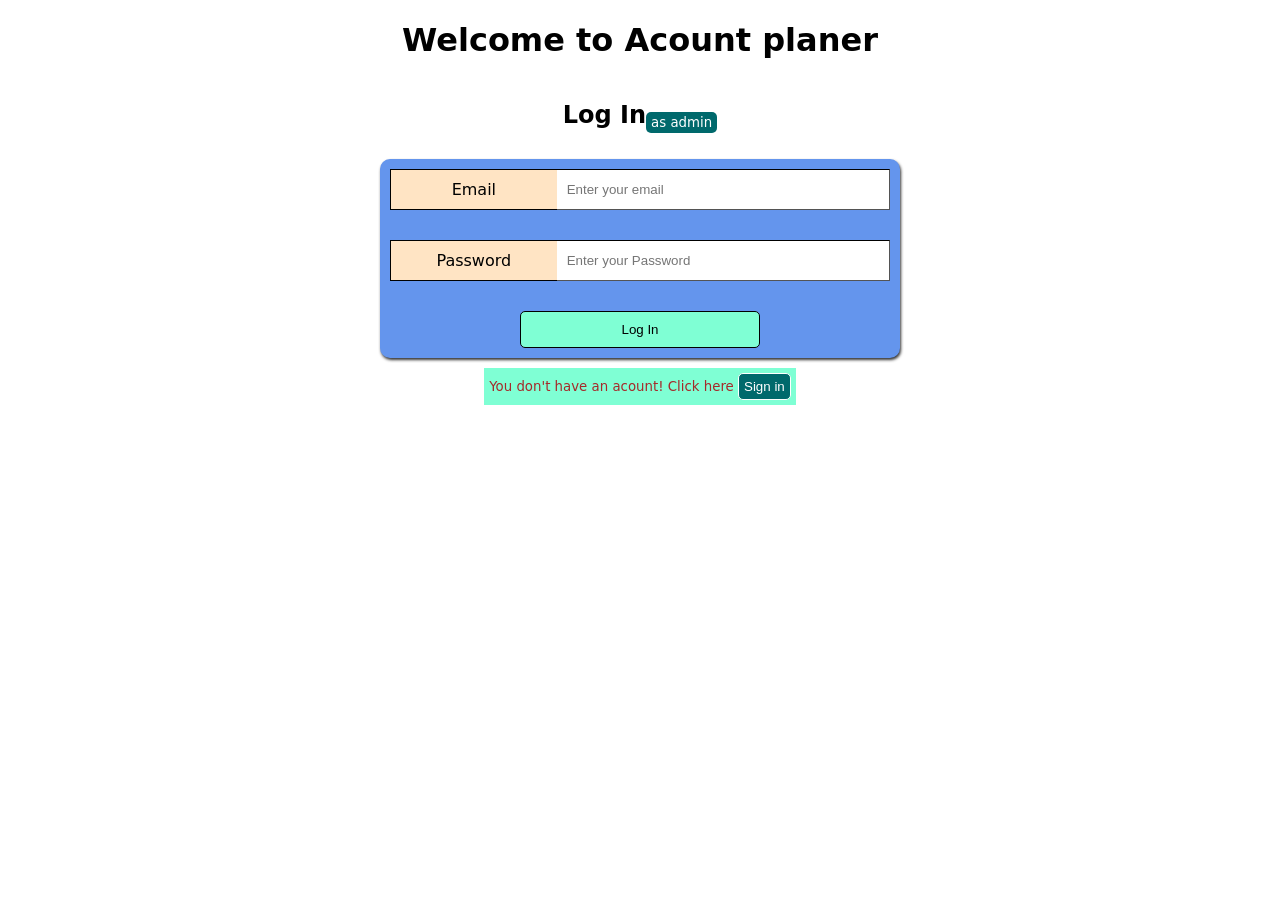
==== index.html @ cd41cae7 "Add files via upload" ====
<!DOCTYPE html>
<html lang="en">
<head>
    <meta charset="UTF-8">
    <meta name="viewport" content="width=device-width, initial-scale=1.0">
    <title>Document</title>
    <link rel="stylesheet" href="style.css">
</head>
<body>
    <div class="container">
        <h1>Welcome to Acount planer</h1>

        <div class="form_box">
            <h2 class="header_title">Log In</h2><sub>as admin</sub>
            <form action="./log_in_check.html" id="log_in" >
                <label for="email">Email</label>
                <input type="text" name="email" id="email" placeholder="Enter your email ">
                <label for="pass">Password</label>
                <input type="Password" name="password" id="pass" placeholder="Enter your Password ">
                <input type="submit" value="Log In">
            </form>
            <small>You don't have an acount! Click here <button>Sign in</button></small>
        </div>
    </div>
    
<script type="module" src="./js.js"></script>
</body>
</html>
---- style.css ----
body{
    font-family: ui-sans-serif,system-ui,sans-serif,"Apple Color Emoji","Segoe UI Emoji","Segoe UI Symbol","Noto Color Emoji";
}
.container{
    width: 80%;
    margin: 0 auto;
    text-align: center;
}
.header_title{
    display: inline-block;
}
.header_title + sub{
    background-color: #00696c;
    color: white;
    padding: 3px 5px;
    border-radius: 5px;
}
form#log_in {
    display: grid;
    justify-content: center;
    grid-template-columns: 1fr 2fr;
    gap: 30px 0;
    padding: 10px;
    background: cornflowerblue;
    border-radius: 10px;
    box-shadow: 1px 2px 3px #333;
    margin: 10px auto;
    width: 500px;
}

form input {
    padding: 10px;
    border-left: none;
    outline: none;
    border-width: 1px;
    border-color: black;
}
form label{
    background-color: bisque;
    border: 1px solid;
    border-right: none;
    padding: 10px;
}
input[type="submit"] {
    grid-column: span 2;
    justify-self: center;
    padding: 10px 100px;
    border: 1px solid;
    border-radius: 5px;
    cursor: pointer;
    background-color: aquamarine;
}
input[type="submit"]:hover{
    background-color: rgb(38, 201, 147);
    color: white;
}
small {
    background: aquamarine;
    padding: 5px;
    color: brown;
    display: inline-block;
}
small button {
    padding: 5px;
    border-radius: 5px;
    border: 1px solid;
    background: #00696c;
    color: white;
    cursor: pointer;
}
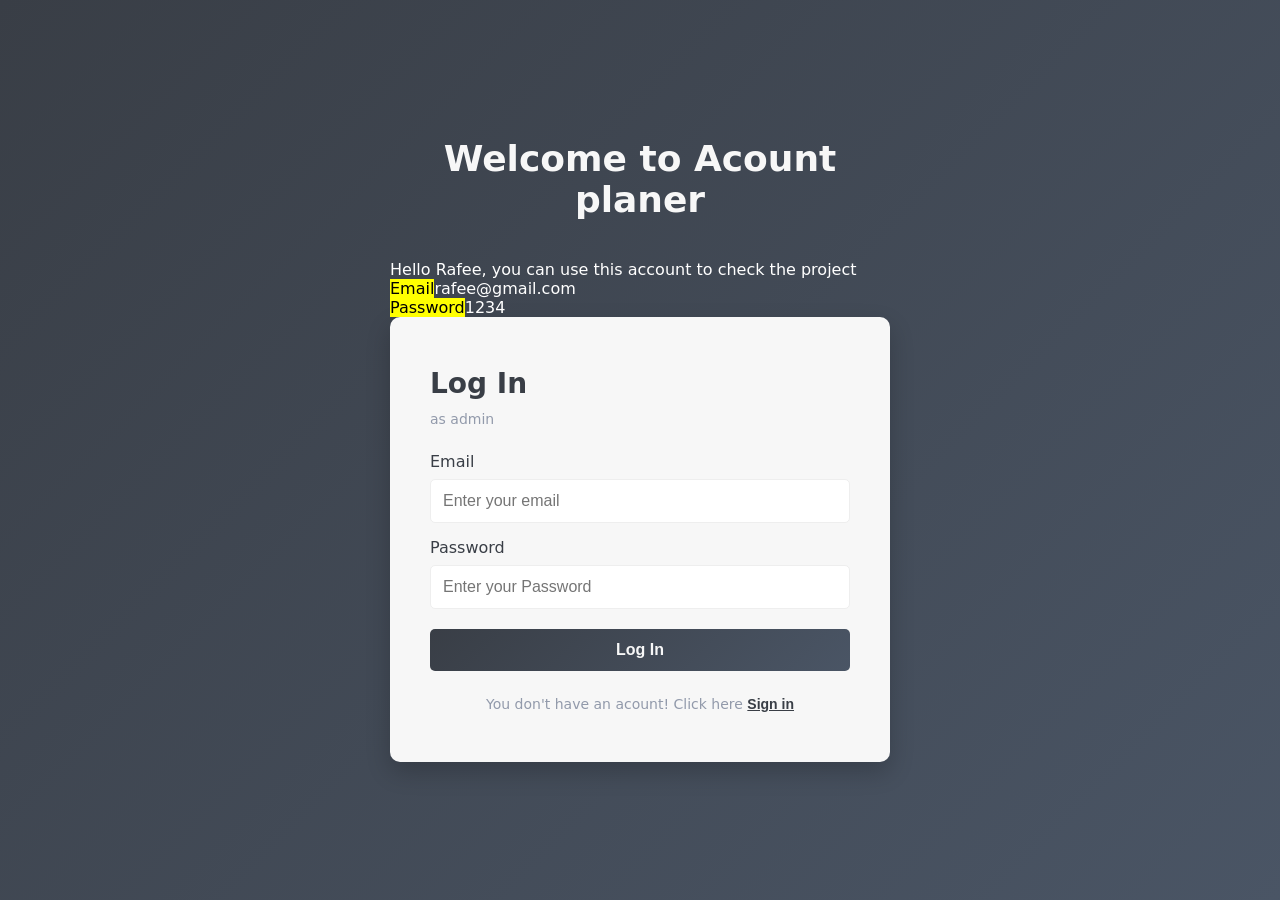
==== commit 2e26c386: "updated" ====
--- a/index.html
+++ b/index.html
@@ -9,7 +9,9 @@
 <body>
     <div class="container">
         <h1>Welcome to Acount planer</h1>
-
+        <p>Hello Rafee, you can use this account to check the project</p>
+        <p><mark>Email</mark>rafee@gmail.com</p>
+        <p><mark>Password</mark>1234</p>
         <div class="form_box">
             <h2 class="header_title">Log In</h2><sub>as admin</sub>
             <form action="./log_in_check.html" id="log_in" >
--- a/style.css
+++ b/style.css
@@ -1,70 +1,173 @@
-body{
-    font-family: ui-sans-serif,system-ui,sans-serif,"Apple Color Emoji","Segoe UI Emoji","Segoe UI Symbol","Noto Color Emoji";
-}
-.container{
-    width: 80%;
-    margin: 0 auto;
-    text-align: center;
-}
-.header_title{
-    display: inline-block;
-}
-.header_title + sub{
-    background-color: #00696c;
-    color: white;
-    padding: 3px 5px;
-    border-radius: 5px;
-}
-form#log_in {
-    display: grid;
-    justify-content: center;
-    grid-template-columns: 1fr 2fr;
-    gap: 30px 0;
-    padding: 10px;
-    background: cornflowerblue;
-    border-radius: 10px;
-    box-shadow: 1px 2px 3px #333;
-    margin: 10px auto;
-    width: 500px;
+
+:root{
+    --first_color:#f7f7f7;
+    --second_color: #eeeeee; 
+    --third_color: #393e46; 
+    --fourth_color: #929aab; 
+    --fifth:#4a5565;
+    --sixeth:rgb(170, 170, 170);
+    --seven:#8c9cb4;
+    --lgreen:#81ff81;
+    --lred:rgb(250, 121, 121);
+    --success:rgb(1, 172, 1);
+    --success_hover:rgb(1, 132, 10);
+    --active:rgb(26, 26, 26);
+    --disable:rgb(108, 108, 108);
+    --dashboardtable: rgb(208, 201, 201);
 }
 
-form input {
-    padding: 10px;
-    border-left: none;
-    outline: none;
-    border-width: 1px;
-    border-color: black;
+* {
+    margin: 0;
+    padding: 0;
+    box-sizing: border-box;
 }
-form label{
-    background-color: bisque;
-    border: 1px solid;
-    border-right: none;
-    padding: 10px;
+
+body {
+    font-family: Arial, sans-serif;
+    background: linear-gradient(135deg, var(--third_color) 0%, var(--fifth) 100%);
+    min-height: 100vh;
+    display: flex;
+    justify-content: center;
+    align-items: center;
+    padding: 20px;
+        font-family: ui-sans-serif,system-ui,sans-serif,"Apple Color Emoji","Segoe UI Emoji","Segoe UI Symbol","Noto Color Emoji";
 }
-input[type="submit"] {
-    grid-column: span 2;
-    justify-self: center;
-    padding: 10px 100px;
-    border: 1px solid;
-    border-radius: 5px;
-    cursor: pointer;
-    background-color: aquamarine;
+
+.container {
+    width: 100%;
+    max-width: 500px;
 }
-input[type="submit"]:hover{
-    background-color: rgb(38, 201, 147);
+.container p{
     color: white;
 }
+h1 {
+    text-align: center;
+    color: var(--first_color);
+        font-size: 32px;
+    margin-bottom: 30px;
+    
+}
+
+.form_box {
+    background: var(--first_color);
+    padding: 40px 30px;
+    border-radius: 10px;
+    box-shadow: 0 10px 25px rgba(0, 0, 0, 0.2);
+}
+
+.header_title {
+    font-size: 24px;
+    margin-bottom: 5px;
+    color: var(--third_color);
+}
+
+sub {
+    color: var(--fourth_color);
+    font-size: 14px;
+}
+
+form {
+    margin: 25px 0;
+}
+
+label {
+    display: block;
+    margin-top: 15px;
+    margin-bottom: 8px;
+    color: var(--third_color);
+    font-weight: 500;
+}
+
+input[type="text"],
+input[type="Password"] {
+    width: 100%;
+    padding: 12px;
+    border: 1px solid var(--second_color);
+    border-radius: 5px;
+    font-size: 16px;
+    transition: border-color 0.3s;
+}
+
+input[type="text"]:focus,
+input[type="Password"]:focus {
+    outline: none;
+    border-color: var(--third_color);
+    box-shadow: 0 0 5px rgba(57, 62, 70, 0.1);
+}
+
+input[type="submit"] {
+    width: 100%;
+    padding: 12px;
+    margin-top: 20px;
+    background: linear-gradient(135deg, var(--third_color) 0%, var(--fifth) 100%);
+    color: var(--first_color);
+    border: none;
+    border-radius: 5px;
+    font-size: 16px;
+    font-weight: bold;
+    cursor: pointer;
+    transition: transform 0.2s, box-shadow 0.2s;
+}
+
+input[type="submit"]:hover {
+    transform: translateY(-2px);
+    box-shadow: 0 5px 15px var(--third_color);
+}
+
 small {
-    background: aquamarine;
-    padding: 5px;
-    color: brown;
-    display: inline-block;
+    display: block;
+    text-align: center;
+    margin-top: 20px;
+    color: var(--fourth_color);
+    font-size: 14px;
 }
-small button {
-    padding: 5px;
-    border-radius: 5px;
-    border: 1px solid;
-    background: #00696c;
-    color: white;
+
+button {
+    background: none;
+    border: none;
+    color: var(--third_color);
     cursor: pointer;
+    text-decoration: underline;
+    font-size: 14px;
+    font-weight: bold;
+    transition: color 0.3s;
+}
+
+button:hover {
+    color: var(--fifth);
+}
+
+
+@media (min-width: 768px) {
+    h1 {
+        font-size: 36px;
+        margin-bottom: 40px;
+    }
+    
+    .form_box {
+        padding: 50px 40px;
+    }
+    
+    .header_title {
+        font-size: 28px;
+    }
+    
+    input[type="submit"] {
+        padding: 12px;
+        font-size: 16px;
+    }
+    
+    body {
+        padding: 20px;
+    }
+    
+    label {
+        font-size: 16px;
+    }
+    
+    input[type="text"],
+    input[type="Password"] {
+        font-size: 16px;
+        padding: 12px;
+    }
 }
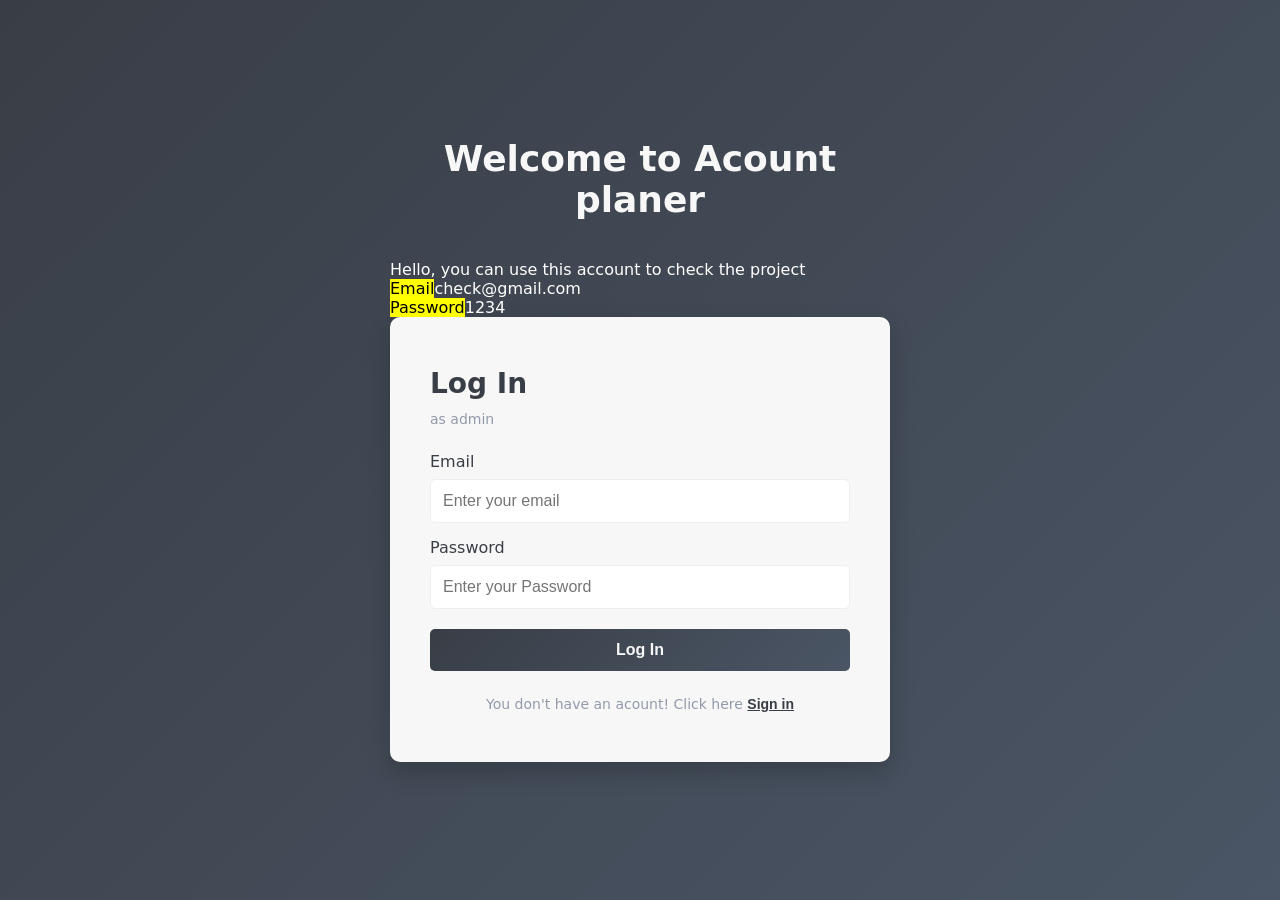
==== commit 8656c264: "Fix email address in index.html" ====
--- a/index.html
+++ b/index.html
@@ -9,8 +9,8 @@
 <body>
     <div class="container">
         <h1>Welcome to Acount planer</h1>
-        <p>Hello Rafee, you can use this account to check the project</p>
-        <p><mark>Email</mark>rafee@gmail.com</p>
+        <p>Hello, you can use this account to check the project</p>
+        <p><mark>Email</mark>check@gmail.com</p>
         <p><mark>Password</mark>1234</p>
         <div class="form_box">
             <h2 class="header_title">Log In</h2><sub>as admin</sub>
@@ -27,4 +27,4 @@
     
 <script type="module" src="./js.js"></script>
 </body>
-</html>+</html>
